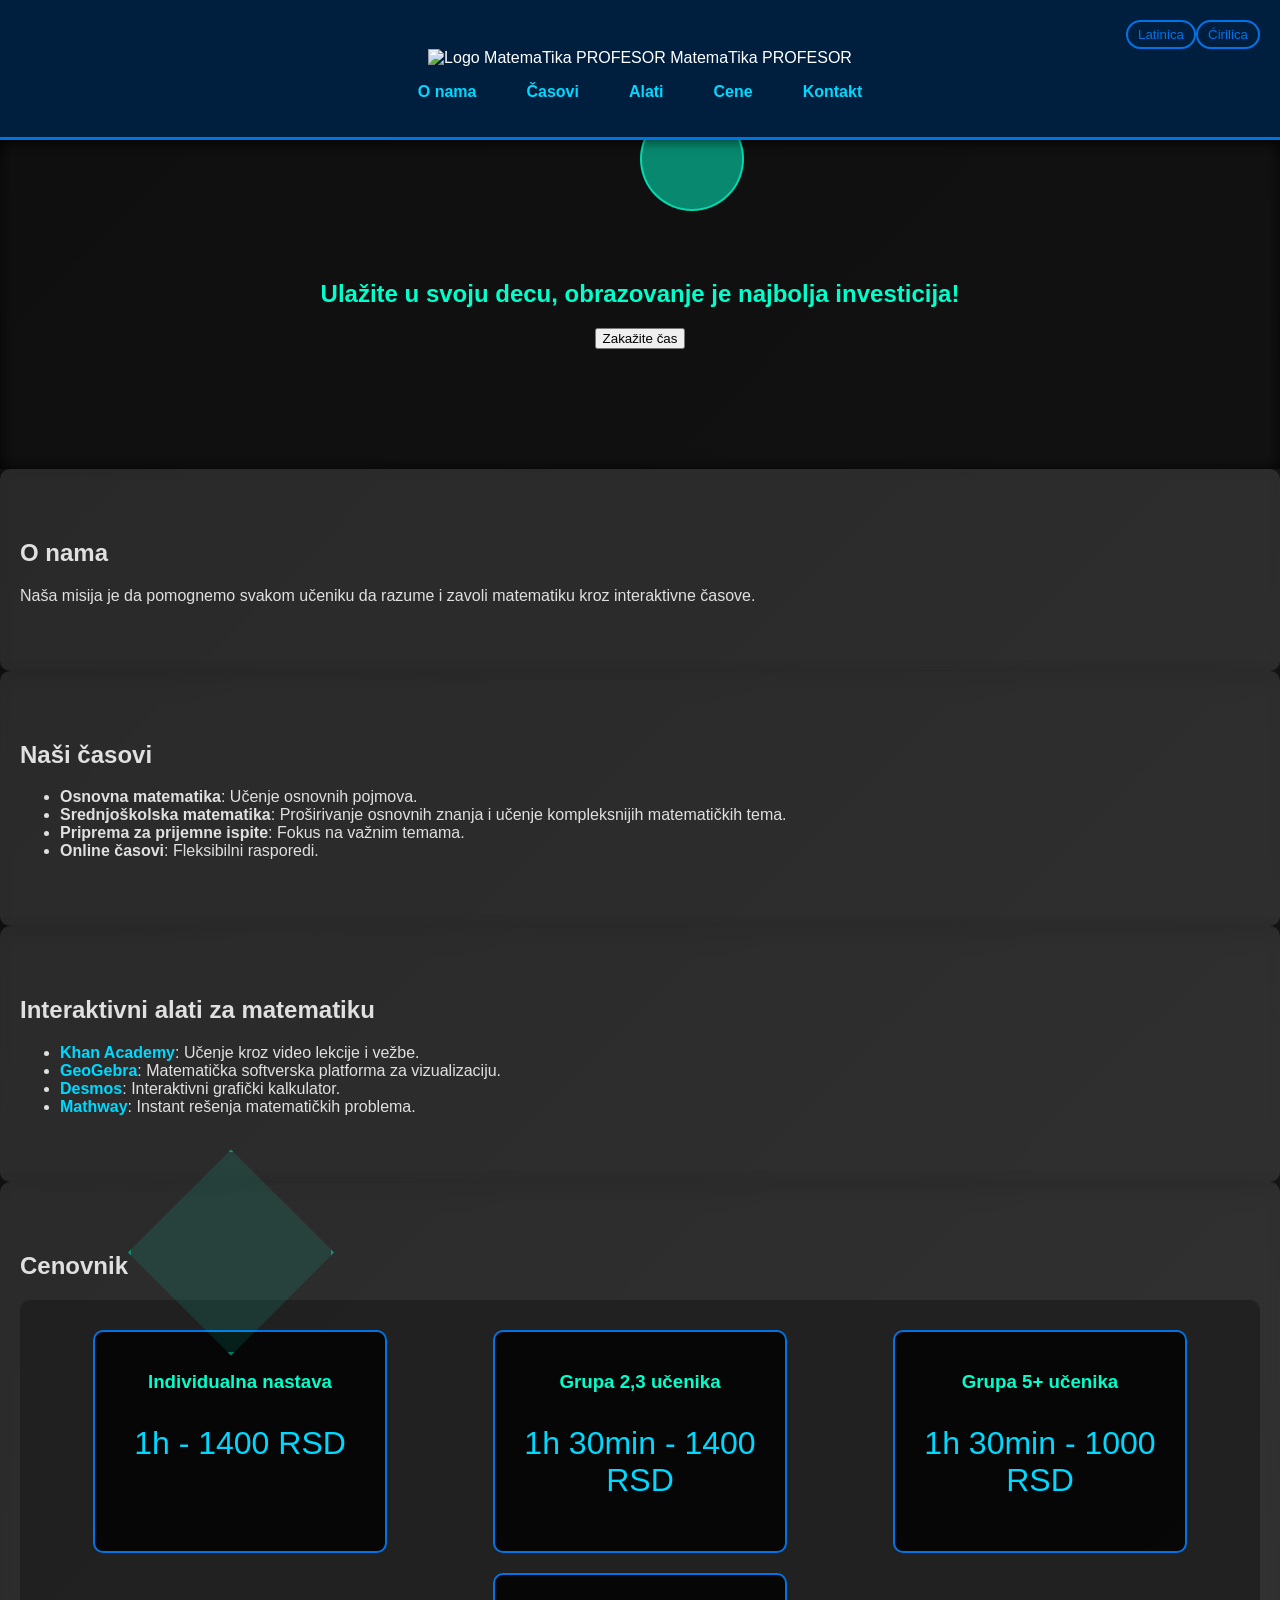
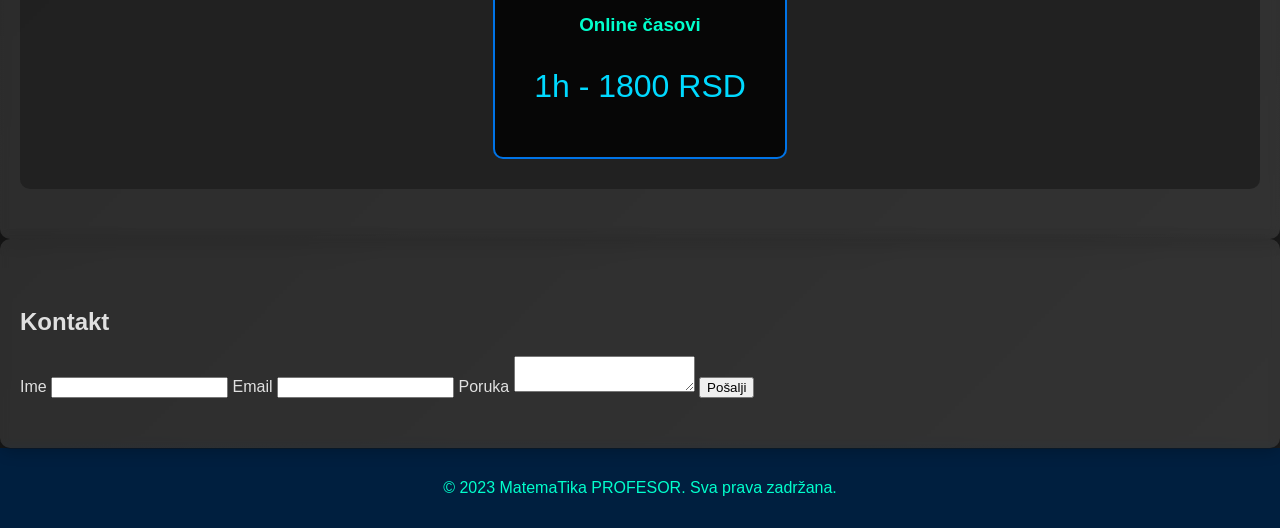
==== index.html @ aa25a159 "Update index.html" ====
<!DOCTYPE html>
<html lang="sr">
<head>
    <meta charset="UTF-8">
    <meta name="viewport" content="width=device-width, initial-scale=1.0">
    <title>MatemaTika PROFESOR</title>
    <link rel="stylesheet" href="sajt.css">
    <script src="https://cdn.jsdelivr.net/npm/emailjs-com@2.6.4/dist/email.min.js"></script>
</head>
<body class="latin">
    <header id="header">
        <div class="language-selection">
            <button id="latinButton" aria-label="Prebaci na latinicu">Latinica</button>
            <button id="cyrillicButton" aria-label="Prebaci na ćirilicu">Ćirilica</button>
        </div>
        <div class="logo">
            <img src="https://raw.githubusercontent.com/matematika-profesor/MatemaTika_PROFESOR/main/a.jpg" alt="Logo MatemaTika PROFESOR" class="logo-img">
            <span class="latin-text">MatemaTika PROFESOR</span>
            <span class="cyrillic-text hidden">МатемаТика ПРОФЕСОР</span>
        </div>
        <nav>
            <ul>
                <li><a href="#about" class="latin-text">O nama</a><a href="#about" class="cyrillic-text hidden">О нама</a></li>
                <li><a href="#lessons" class="latin-text">Časovi</a><a href="#lessons" class="cyrillic-text hidden">Часови</a></li>
                <li><a href="#tools" class="latin-text">Alati</a><a href="#tools" class="cyrillic-text hidden">Алат</a></li>
                <li><a href="#pricing" class="latin-text">Cene</a><a href="#pricing" class="cyrillic-text hidden">Цене</a></li>
                <li><a href="#contact" class="latin-text">Kontakt</a><a href="#contact" class="cyrillic-text hidden">Контакт</a></li>
            </ul>
        </nav>
    </header>

    <section class="hero" id="hero">
        <h1 class="latin-text">Ulažite u svoju decu, obrazovanje je najbolja investicija!</h1>
        <h1 class="cyrillic-text hidden">Улажите у своју децу, образовање је најбоља инвестиција!</h1>
        <button onclick="document.getElementById('contact').scrollIntoView();" class="latin-text">Zakažite čas</button>
        <button onclick="document.getElementById('contact').scrollIntoView();" class="cyrillic-text hidden">Закажите час</button>
    </section>

    <section id="about">
        <h2 class="latin-text">O nama</h2>
        <h2 class="cyrillic-text hidden">О нама</h2>
        <p class="latin-text">Naša misija je da pomognemo svakom učeniku da razume i zavoli matematiku kroz interaktivne časove.</p>
        <p class="cyrillic-text hidden">Наша мисија је да помогнемо сваком ученику да разуме и заволи математику кроз интерактивне часове.</p>
    </section>

    <section id="lessons">
        <h2 class="latin-text">Naši časovi</h2>
        <h2 class="cyrillic-text hidden">Наши часови</h2>
        <ul>
            <li class="latin-text"><strong>Osnovna matematika</strong>: Učenje osnovnih pojmova.</li>
            <li class="cyrillic-text hidden"><strong>Основна математика</strong>: Учeње основних појмова.</li>
            <li class="latin-text"><strong>Srednjoškolska matematika</strong>: Proširivanje osnovnih znanja i učenje kompleksnijih matematičkih tema.</li>
            <li class="cyrillic-text hidden"><strong>Средњошколска математика</strong>: Проширивање основних знања и учење комплекснијих математичких тема.</li>
            <li class="latin-text"><strong>Priprema za prijemne ispite</strong>: Fokus na važnim temama.</li>
            <li class="cyrillic-text hidden"><strong>Припрема за пријемне испите</strong>: Фокус на важним темама.</li>
            <li class="latin-text"><strong>Online časovi</strong>: Fleksibilni rasporedi.</li>
            <li class="cyrillic-text hidden"><strong>Онлайн часови</strong>: Флексибилни распореди.</li>
        </ul>
    </section>

    <section id="tools">
        <h2 class="latin-text">Interaktivni alati za matematiku</h2>
        <h2 class="cyrillic-text hidden">Интерактивни алати за математику</h2>
        <ul>
            <li class="latin-text"><a href="https://www.khanacademy.org/math" target="_blank">Khan Academy</a>: Učenje kroz video lekcije i vežbe.</li>
            <li class="cyrillic-text hidden"><a href="https://www.khanacademy.org/math" target="_blank">Khan Academy</a>: Учење кроз видео лекције и вежбе.</li>
            <li class="latin-text"><a href="https://www.geogebra.org/" target="_blank">GeoGebra</a>: Matematička softverska platforma za vizualizaciju.</li>
            <li class="cyrillic-text hidden"><a href="https://www.geogebra.org/" target="_blank">GeoGebra</a>: Математичка софтверска платформа за визуализацију.</li>
            <li class="latin-text"><a href="https://www.desmos.com/calculator" target="_blank">Desmos</a>: Interaktivni grafički kalkulator.</li>
            <li class="cyrillic-text hidden"><a href="https://www.desmos.com/calculator" target="_blank">Desmos</a>: Интерактивни графички калкулатор.</li>
            <li class="latin-text"><a href="https://www.mathway.com/" target="_blank">Mathway</a>: Instant rešenja matematičkih problema.</li>
            <li class="cyrillic-text hidden"><a href="https://www.mathway.com/" target="_blank">Mathway</a>: Инстант решења математичких проблема.</li>
        </ul>
    </section>

    <section id="pricing">
        <h2 class="latin-text">Cenovnik</h2>
        <h2 class="cyrillic-text hidden">Ценовник</h2>
        <div class="pricing-table">
            <div class="pricing-item">
                <h3 class="latin-text">Individualna nastava</h3>
                <h3 class="cyrillic-text hidden">Индивидуална настава</h3>
                <p class="price latin-text">1h - 1400 RSD</p>
                <p class="price cyrillic-text hidden">1h - 1400 РСД</p>
            </div>
            <div class="pricing-item">
                <h3 class="latin-text">Grupa 2,3 učenika</h3>
                <h3 class="cyrillic-text hidden">Група 2,3 ученика</h3>
                <p class="price latin-text">1h 30min - 1400 RSD</p>
                <p class="price cyrillic-text hidden">1h 30min - 1400 РСД</p>
            </div>
            <div class="pricing-item">
                <h3 class="latin-text">Grupa 5+ učenika</h3>
                <h3 class="cyrillic-text hidden">Група 5+ ученика</h3>
                <p class="price latin-text">1h 30min - 1000 RSD</p>
                <p class="price cyrillic-text hidden">1h 30min - 1000 РСД</p>
            </div>
            <div class="pricing-item">
                <h3 class="latin-text">Online časovi</h3>
                <h3 class="cyrillic-text hidden">Онлайн часови</h3>
                <p class="price latin-text">1h - 1800 RSD</p>
                <p class="price cyrillic-text hidden">1h - 1800 РСД</p>
            </div>
        </div>
    </section>

    <section id="contact">
        <h2 class="latin-text">Kontakt</h2>
        <h2 class="cyrillic-text hidden">Контакт</h2>
        <form id="contactForm">
            <label for="name" class="latin-text">Ime</label>
            <label for="name" class="cyrillic-text hidden">Име</label>
            <input type="text" id="name" name="name" required>
            <label for="email" class="latin-text">Email</label>
            <label for="email" class="cyrillic-text hidden">Email</label>
            <input type="email" id="email" name="email" required>
            <label for="message" class="latin-text">Poruka</label>
            <label for="message" class="cyrillic-text hidden">Порука</label>
            <textarea id="message" name="message" required></textarea>
            <button type="submit" class="latin-text">Pošalji</button>
            <button type="submit" class="cyrillic-text hidden">Пошаљи</button>
        </form>
    </section>

    <footer>
        <p class="latin-text">© 2023 MatemaTika PROFESOR. Sva prava zadržana.</p>
        <p class="cyrillic-text hidden">© 2024 МатемаТика ПРОФЕСОР. Сва права задржана.</p>
    </footer>

    <script>
        // Postavka emailjs
        (function(){
            emailjs.init("wcqOEJyjlrYsSLiWn");
        })();

        // Prebacivanje jezika
        const latinButton = document.getElementById('latinButton');
        const cyrillicButton = document.getElementById('cyrillicButton');

        latinButton.addEventListener('click', () => {
            document.body.classList.remove('cyrillic');
            document.body.classList.add('latin');
            toggleLanguage('latin');
        });

        cyrillicButton.addEventListener('click', () => {
            document.body.classList.remove('latin');
            document.body.classList.add('cyrillic');
            toggleLanguage('cyrillic');
        });

        function toggleLanguage(language) {
            const latinTexts = document.querySelectorAll('.latin-text');
            const cyrillicTexts = document.querySelectorAll('.cyrillic-text');

            latinTexts.forEach(el => el.classList.toggle('hidden', language !== 'latin'));
            cyrillicTexts.forEach(el => el.classList.toggle('hidden', language !== 'cyrillic'));
        }

        // Funkcija za slanje emaila
        document.getElementById('contactForm').addEventListener('submit', function(event) {
            event.preventDefault();
            emailjs.sendForm('service_fz4p15g', 'template_2tdh4b6', this)
                .then(function() {
                    alert('Poruka je uspešno poslata!');
                }, function(error) {
                    alert('Greška prilikom slanja poruke: ' + JSON.stringify(error));
                });
        });
    </script>
</body>
</html>
---- sajt.css ----
/* Osnovni stilovi */
body {
    font-family: 'Orbitron', sans-serif;
    background: linear-gradient(135deg, #0f0f0f, #1c1c1c);
    color: #e0e0e0;
    margin: 0;
    padding: 0;
}

header {
    background-color: #001f3f;
    padding: 20px;
    color: white;
    text-align: center;
    position: relative;
    z-index: 2;
    border-bottom: 3px solid #0073e6;
    box-shadow: 0 2px 10px rgba(0, 0, 0, 0.5);
}

.language-selection {
    display: flex;
    justify-content: flex-end;
}

.language-selection button {
    background: none;
    border: 2px solid #0073e6;
    color: #0073e6;
    padding: 5px 10px;
    border-radius: 30px;
    cursor: pointer;
    transition: background 0.3s ease, color 0.3s ease;
}

.language-selection button:hover {
    background-color: #0073e6;
    color: #fff;
}

nav ul {
    list-style-type: none;
    padding: 0;
    display: flex;
    justify-content: center;
    gap: 20px;
}

nav ul li {
    display: inline;
    margin: 0 15px;
}

a {
    color: #00d9ff;
    text-decoration: none;
    font-weight: bold;
    transition: color 0.3s ease, text-shadow 0.3s ease;
}

a:hover {
    color: #00ffcc;
    text-shadow: 0 0 5px #00ffcc, 0 0 10px #00ffcc;
}

.hero {
    background-image: url('https://raw.githubusercontent.com/matematika-profesor/MatemaTika_PROFESOR/main/math-background.jpg');
    background-size: cover;
    color: #00ffcc;
    padding: 120px 20px;
    text-align: center;
    position: relative;
    z-index: 1;
    box-shadow: inset 0 0 15px rgba(0, 0, 0, 0.7);
}

.hero::before {
    content: '';
    position: absolute;
    top: 0;
    left: 0;
    width: 100%;
    height: 100%;
    background: rgba(0, 0, 0, 0.6);
    z-index: -1;
}

section {
    padding: 50px 20px;
    position: relative;
    background-color: rgba(255, 255, 255, 0.1);
    backdrop-filter: blur(5px);
    border-radius: 10px;
    box-shadow: 0 4px 15px rgba(0, 0, 0, 0.2);
}

.pricing-table {
    display: flex;
    justify-content: space-around;
    flex-wrap: wrap;
    background: rgba(31, 31, 31, 0.8);
    padding: 20px;
    border-radius: 10px;
}

.pricing-item {
    border: 2px solid #0073e6;
    border-radius: 10px;
    padding: 20px;
    margin: 10px;
    text-align: center;
    width: 250px;
    background-color: rgba(0, 0, 0, 0.8);
    color: #00ffcc;
    transition: transform 0.3s ease;
}

.pricing-item:hover {
    transform: scale(1.05);
}

.price {
    font-size: 2em;
    color: #00d9ff;
}

footer {
    background-color: #001f3f;
    color: #00ffcc;
    text-align: center;
    padding: 15px;
}

/* Animacije i geometrijski oblici */
.hero::after {
    content: '';
    position: absolute;
    top: -10%;
    left: 50%;
    width: 100px;
    height: 100px;
    background: rgba(0, 255, 204, 0.5);
    border: 2px solid rgba(0, 255, 204, 0.7);
    border-radius: 50%;
    animation: spin 15s linear infinite;
}

@keyframes spin {
    0% { transform: rotate(0deg) translateX(150px); }
    100% { transform: rotate(360deg) translateX(150px); }
}

.pricing-table::before {
    content: '';
    position: absolute;
    top: -5%;
    left: 10%;
    width: 200px;
    height: 200px;
    background: rgba(0, 255, 204, 0.1);
    border: 3px solid rgba(0, 255, 204, 0.4);
    clip-path: polygon(50% 0%, 100% 50%, 50% 100%, 0% 50%);
    animation: float-shape 10s ease-in-out infinite alternate;
}

@keyframes float-shape {
    from { transform: translateY(-20px); }
    to { transform: translateY(20px); }
}

/* Dodaj .hidden klasu */
.hidden {
    display: none;
}
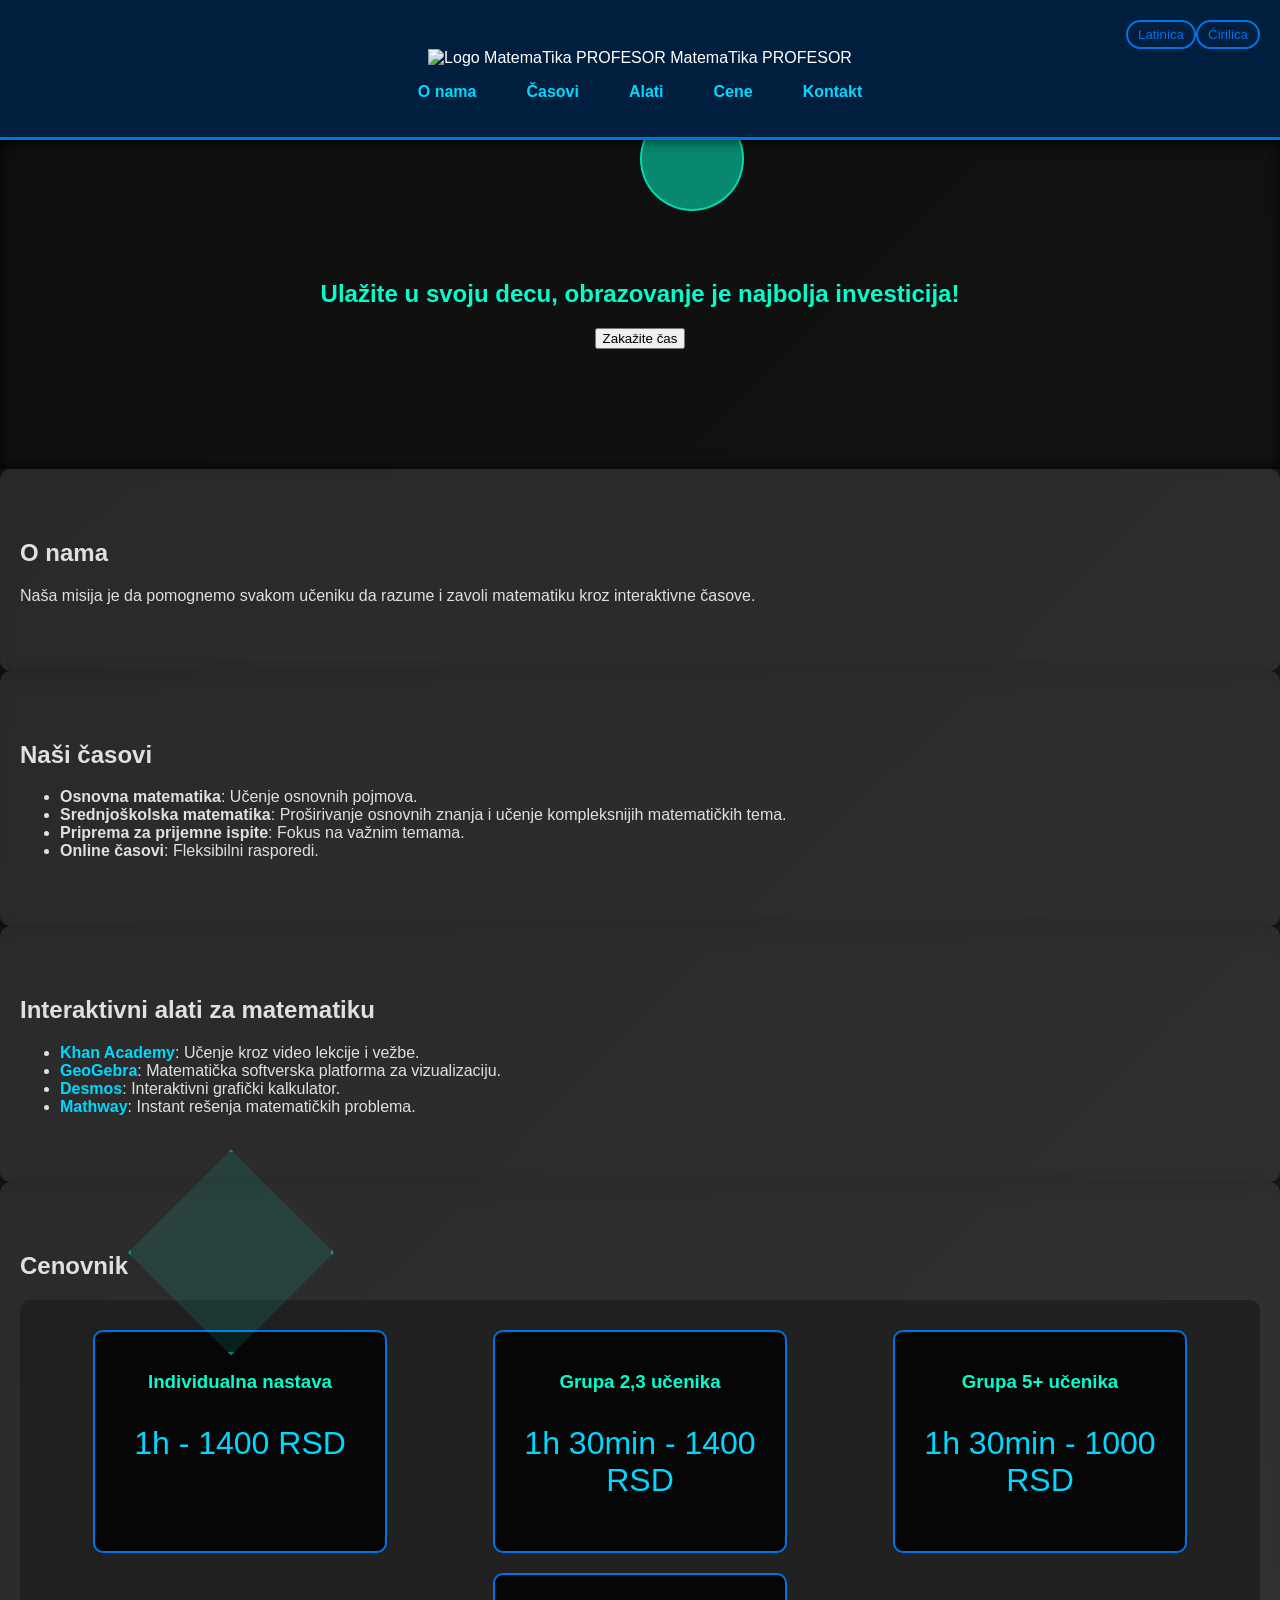
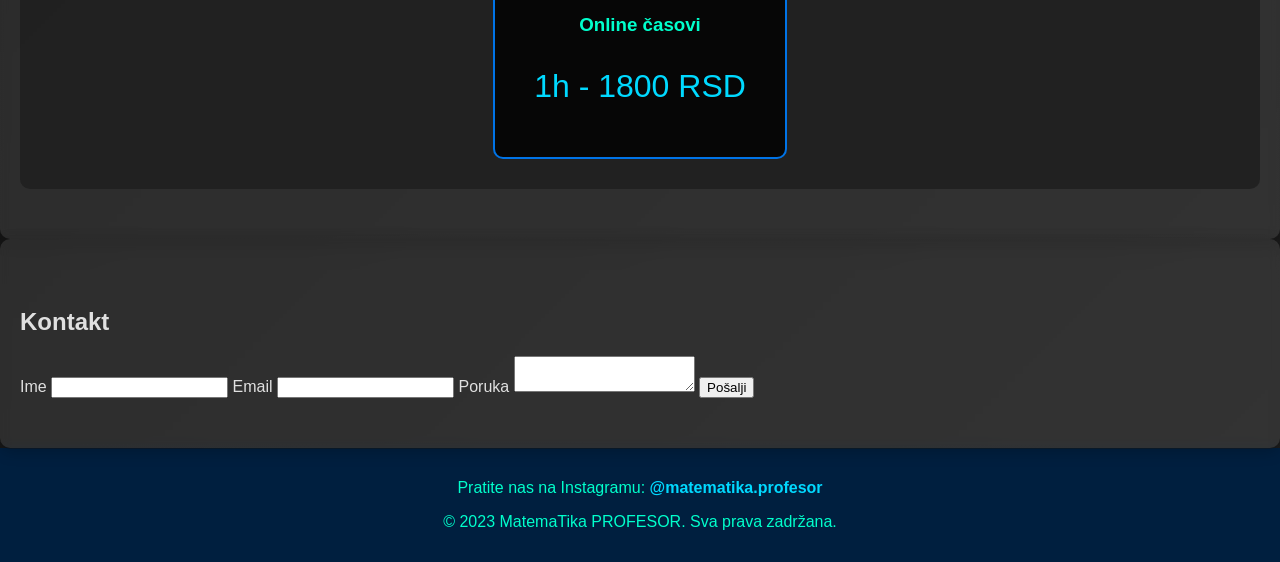
==== commit fe169323: "Update index.html" ====
--- a/index.html
+++ b/index.html
@@ -123,6 +123,8 @@
     </section>
 
     <footer>
+        <p class="latin-text">Pratite nas na Instagramu: <a href="https://www.instagram.com/matematika.profesor" target="_blank">@matematika.profesor</a></p>
+        <p class="cyrillic-text hidden">Пратите нас на Инстаграму: <a href="https://www.instagram.com/matematika.profesor" target="_blank">@matematika.profesor</a></p>
         <p class="latin-text">© 2023 MatemaTika PROFESOR. Sva prava zadržana.</p>
         <p class="cyrillic-text hidden">© 2024 МатемаТика ПРОФЕСОР. Сва права задржана.</p>
     </footer>
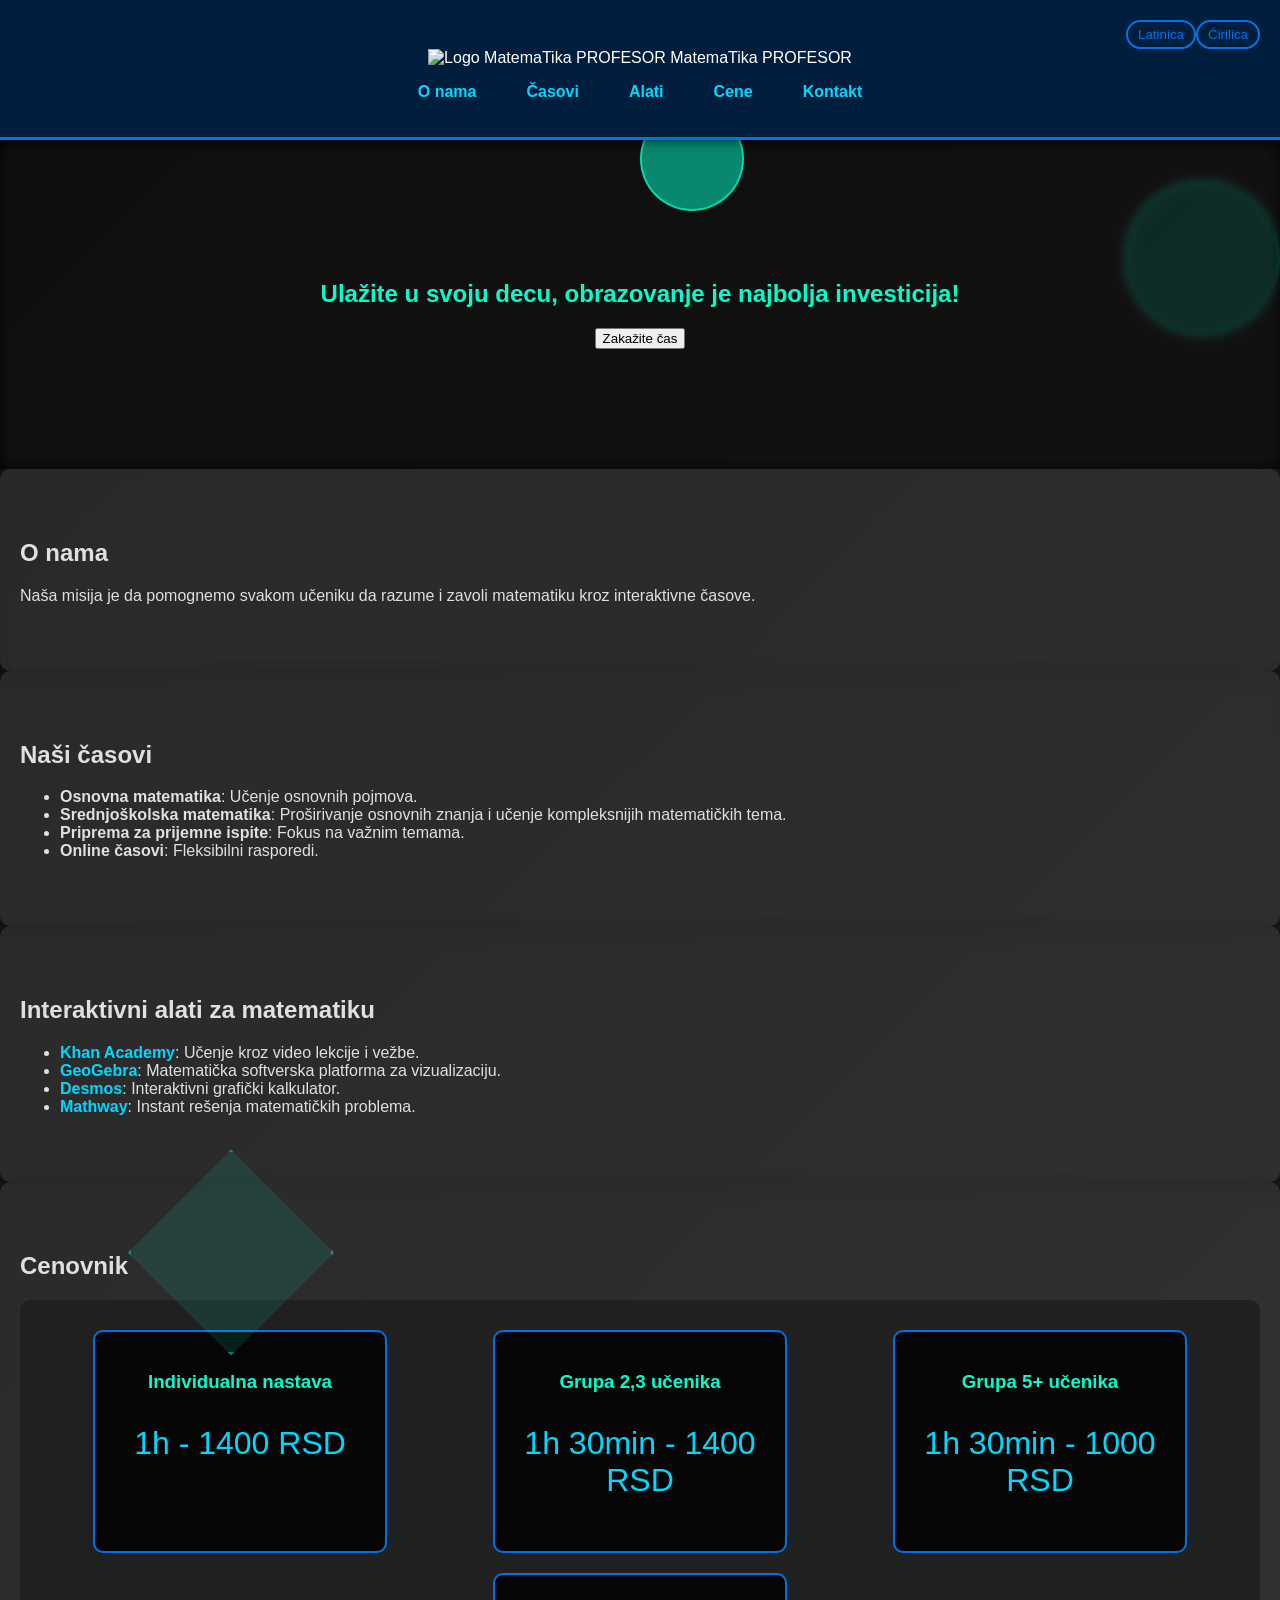
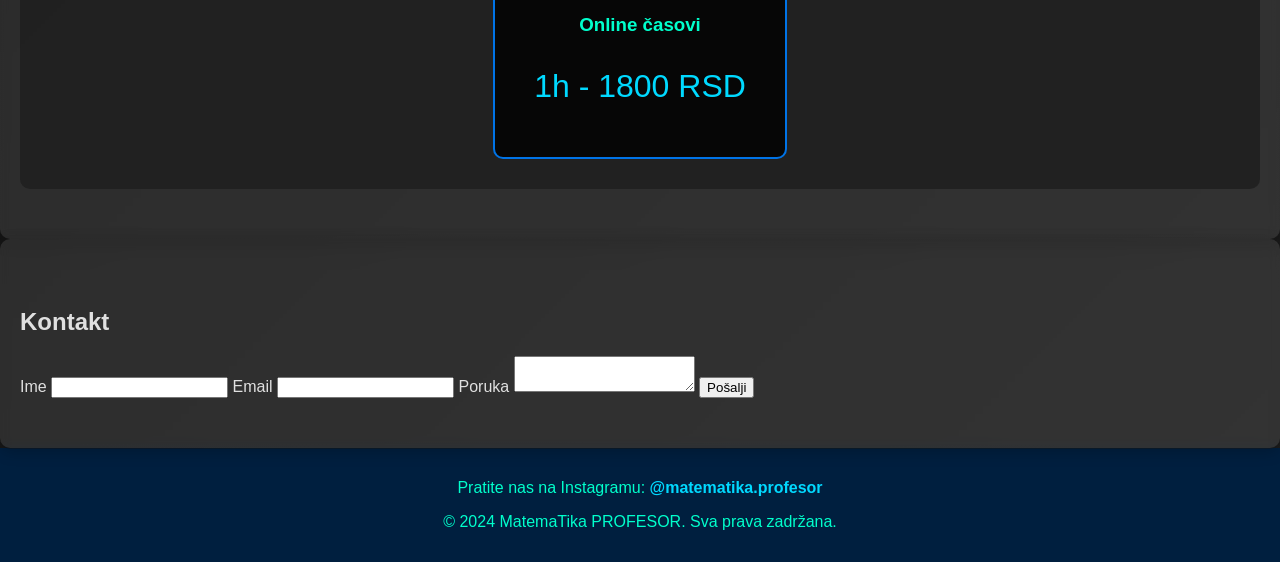
==== commit 63577072: "Update index.html" ====
--- a/index.html
+++ b/index.html
@@ -104,6 +104,9 @@
         </div>
     </section>
 
+    <div class="geometric-shape"></div>
+
+
     <section id="contact">
         <h2 class="latin-text">Kontakt</h2>
         <h2 class="cyrillic-text hidden">Контакт</h2>
@@ -125,7 +128,7 @@
     <footer>
         <p class="latin-text">Pratite nas na Instagramu: <a href="https://www.instagram.com/matematika.profesor" target="_blank">@matematika.profesor</a></p>
         <p class="cyrillic-text hidden">Пратите нас на Инстаграму: <a href="https://www.instagram.com/matematika.profesor" target="_blank">@matematika.profesor</a></p>
-        <p class="latin-text">© 2023 MatemaTika PROFESOR. Sva prava zadržana.</p>
+        <p class="latin-text">© 2024 MatemaTika PROFESOR. Sva prava zadržana.</p>
         <p class="cyrillic-text hidden">© 2024 МатемаТика ПРОФЕСОР. Сва права задржана.</p>
     </footer>
 
--- a/sajt.css
+++ b/sajt.css
@@ -94,6 +94,24 @@
     box-shadow: 0 4px 15px rgba(0, 0, 0, 0.2);
 }
 
+/* Dodavanje geometrijskog oblika sa animacijom */
+.geometric-shape {
+    position: absolute;
+    top: 20%;
+    right: 0;
+    width: 150px;
+    height: 150px;
+    background: rgba(0, 255, 204, 0.3);
+    border: 3px solid rgba(0, 255, 204, 0.7);
+    border-radius: 50%;
+    animation: float-shape 3s ease-in-out infinite alternate;
+}
+
+@keyframes float-shape {
+    from { transform: translateY(-10px); }
+    to { transform: translateY(10px); }
+}
+
 .pricing-table {
     display: flex;
     justify-content: space-around;
@@ -163,12 +181,29 @@
     animation: float-shape 10s ease-in-out infinite alternate;
 }
 
-@keyframes float-shape {
-    from { transform: translateY(-20px); }
-    to { transform: translateY(20px); }
-}
-
 /* Dodaj .hidden klasu */
 .hidden {
     display: none;
 }
+
+/* Responsivnost */
+@media (max-width: 768px) {
+    .hero {
+        padding: 80px 10px;
+    }
+
+    .pricing-table {
+        flex-direction: column;
+        align-items: center;
+    }
+
+    .pricing-item {
+        width: 90%;
+    }
+
+    .geometric-shape {
+        width: 100px;
+        height: 100px;
+        top: 10%;
+    }
+}
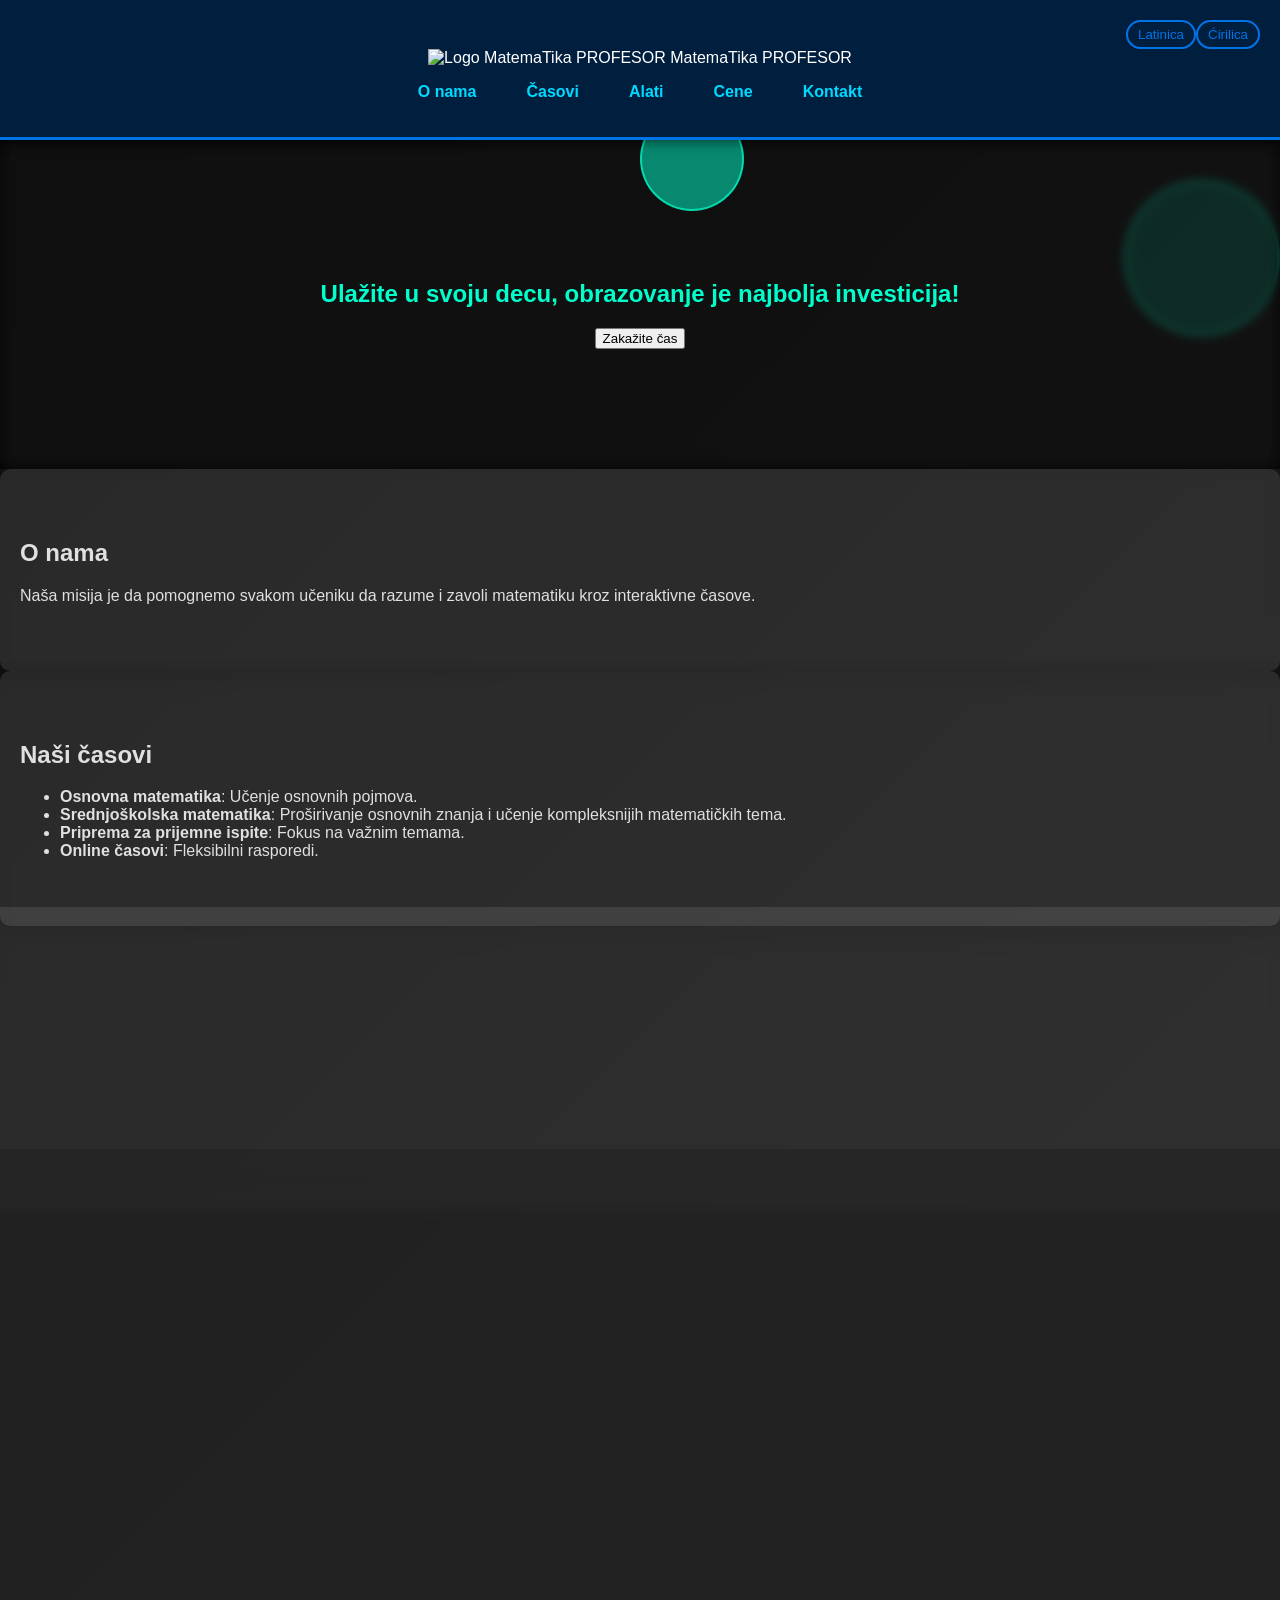
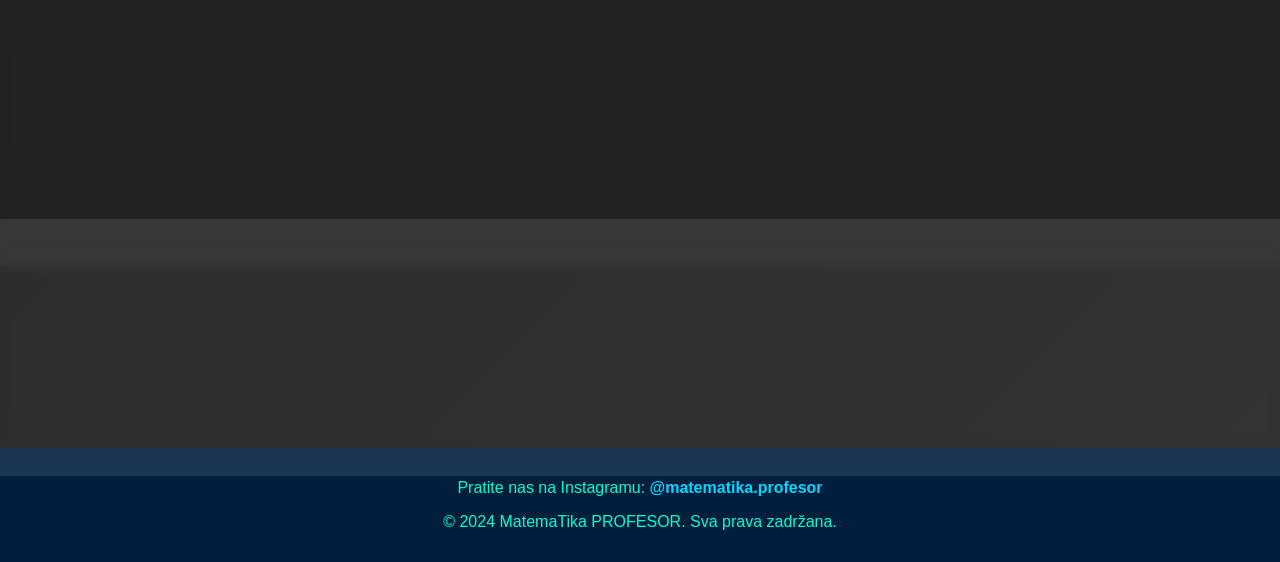
==== commit 62708d33: "Update index.html" ====
--- a/index.html
+++ b/index.html
@@ -102,6 +102,11 @@
                 <p class="price cyrillic-text hidden">1h - 1800 РСД</p>
             </div>
         </div>
+        <div class="additional-shapes">
+    <div class="rectangle"></div>
+    <div class="triangle"></div>
+</div>
+
     </section>
 
     <div class="geometric-shape"></div>
@@ -123,7 +128,7 @@
             <button type="submit" class="latin-text">Pošalji</button>
             <button type="submit" class="cyrillic-text hidden">Пошаљи</button>
         </form>
-    </section>
+       </section>
 
     <footer>
         <p class="latin-text">Pratite nas na Instagramu: <a href="https://www.instagram.com/matematika.profesor" target="_blank">@matematika.profesor</a></p>
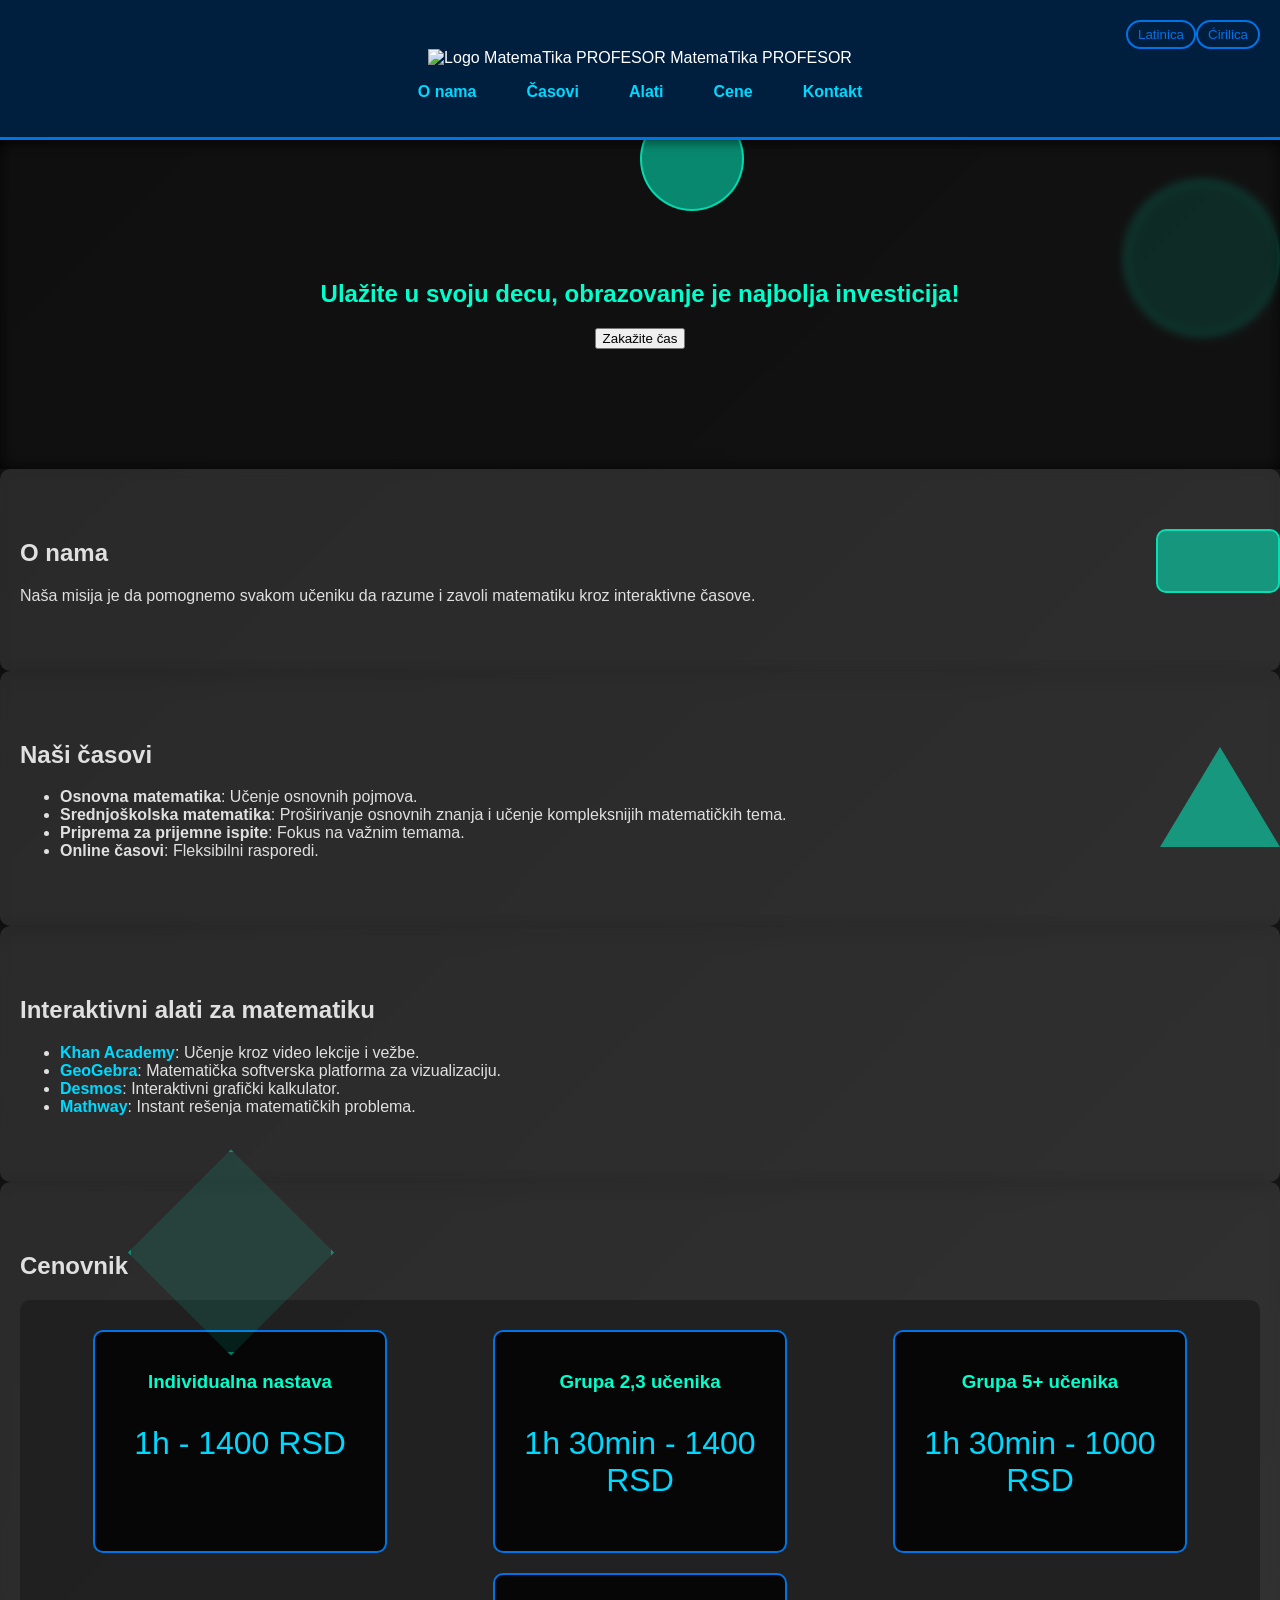
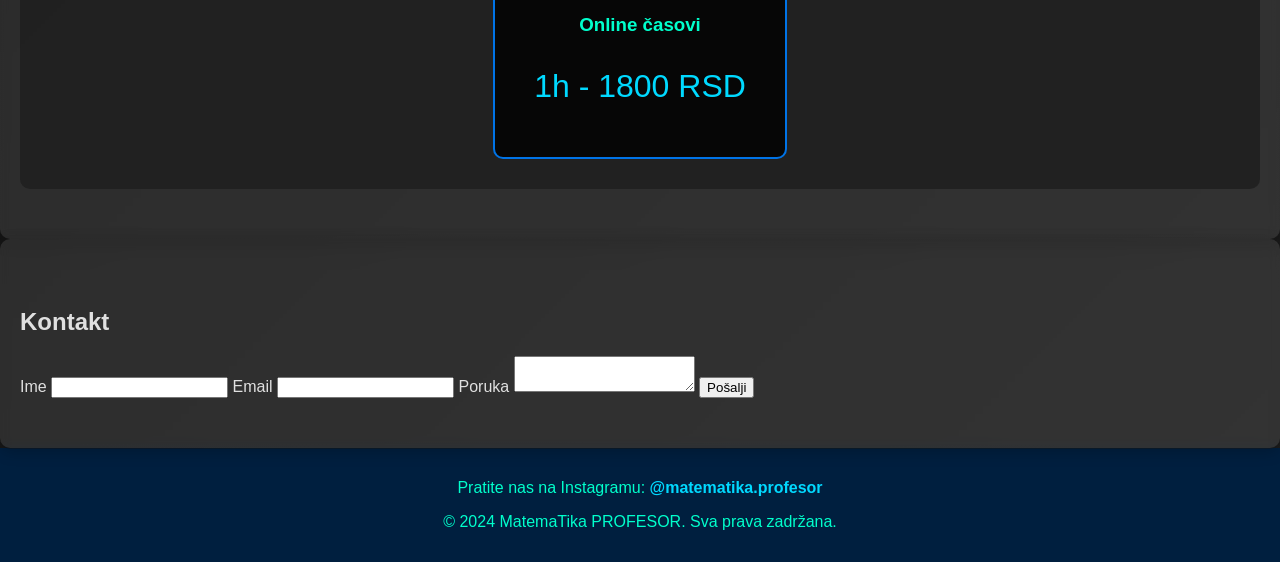
==== commit df842cce: "Update index.html" ====
--- a/index.html
+++ b/index.html
@@ -41,6 +41,11 @@
         <h2 class="cyrillic-text hidden">О нама</h2>
         <p class="latin-text">Naša misija je da pomognemo svakom učeniku da razume i zavoli matematiku kroz interaktivne časove.</p>
         <p class="cyrillic-text hidden">Наша мисија је да помогнемо сваком ученику да разуме и заволи математику кроз интерактивне часове.</p>
+
+         <div class="additional-shapes">
+    <div class="rectangle"></div>
+    
+</div>
     </section>
 
     <section id="lessons">
@@ -56,6 +61,11 @@
             <li class="latin-text"><strong>Online časovi</strong>: Fleksibilni rasporedi.</li>
             <li class="cyrillic-text hidden"><strong>Онлайн часови</strong>: Флексибилни распореди.</li>
         </ul>
+
+         <div class="additional-shapes">
+    
+    <div class="triangle"></div>
+</div>
     </section>
 
     <section id="tools">
@@ -102,10 +112,7 @@
                 <p class="price cyrillic-text hidden">1h - 1800 РСД</p>
             </div>
         </div>
-        <div class="additional-shapes">
-    <div class="rectangle"></div>
-    <div class="triangle"></div>
-</div>
+       
 
     </section>
 
--- a/sajt.css
+++ b/sajt.css
@@ -180,6 +180,83 @@
     clip-path: polygon(50% 0%, 100% 50%, 50% 100%, 0% 50%);
     animation: float-shape 10s ease-in-out infinite alternate;
 }
+.additional-shapes {
+    position: absolute;
+    top: 30%;
+    right: 0;
+    display: flex;
+    flex-direction: column;
+    gap: 20px;
+}
+
+.rectangle {
+    width: 120px;
+    height: 60px;
+    background: rgba(0, 255, 204, 0.5);
+    border: 2px solid rgba(0, 255, 204, 0.7);
+    border-radius: 10px;
+    animation: pulse 2s infinite alternate;
+}
+
+.triangle {
+    width: 0;
+    height: 0;
+    border-left: 60px solid transparent;
+    border-right: 60px solid transparent;
+    border-bottom: 100px solid rgba(0, 255, 204, 0.5);
+    animation: float 2s infinite alternate;
+}
+
+.additional-shapes {
+    position: absolute;
+    top: 30%;
+    right: 0;
+    display: flex;
+    flex-direction: column;
+    gap: 20px;
+}
+
+.rectangle {
+    width: 120px;
+    height: 60px;
+    background: rgba(0, 255, 204, 0.5);
+    border: 2px solid rgba(0, 255, 204, 0.7);
+    border-radius: 10px;
+    animation: pulse 2s infinite alternate;
+}
+
+.triangle {
+    width: 0;
+    height: 0;
+    border-left: 60px solid transparent;
+    border-right: 60px solid transparent;
+    border-bottom: 100px solid rgba(0, 255, 204, 0.5);
+    animation: float 2s infinite alternate;
+}
+
+/* Animacije */
+@keyframes pulse {
+    0% { transform: scale(1); }
+    100% { transform: scale(1.1); }
+}
+
+@keyframes float {
+    0% { transform: translateY(-10px); }
+    100% { transform: translateY(10px); }
+}
+
+
+/* Animacije */
+@keyframes pulse {
+    0% { transform: scale(1); }
+    100% { transform: scale(1.1); }
+}
+
+@keyframes float {
+    0% { transform: translateY(-10px); }
+    100% { transform: translateY(10px); }
+}
+
 
 /* Dodaj .hidden klasu */
 .hidden {
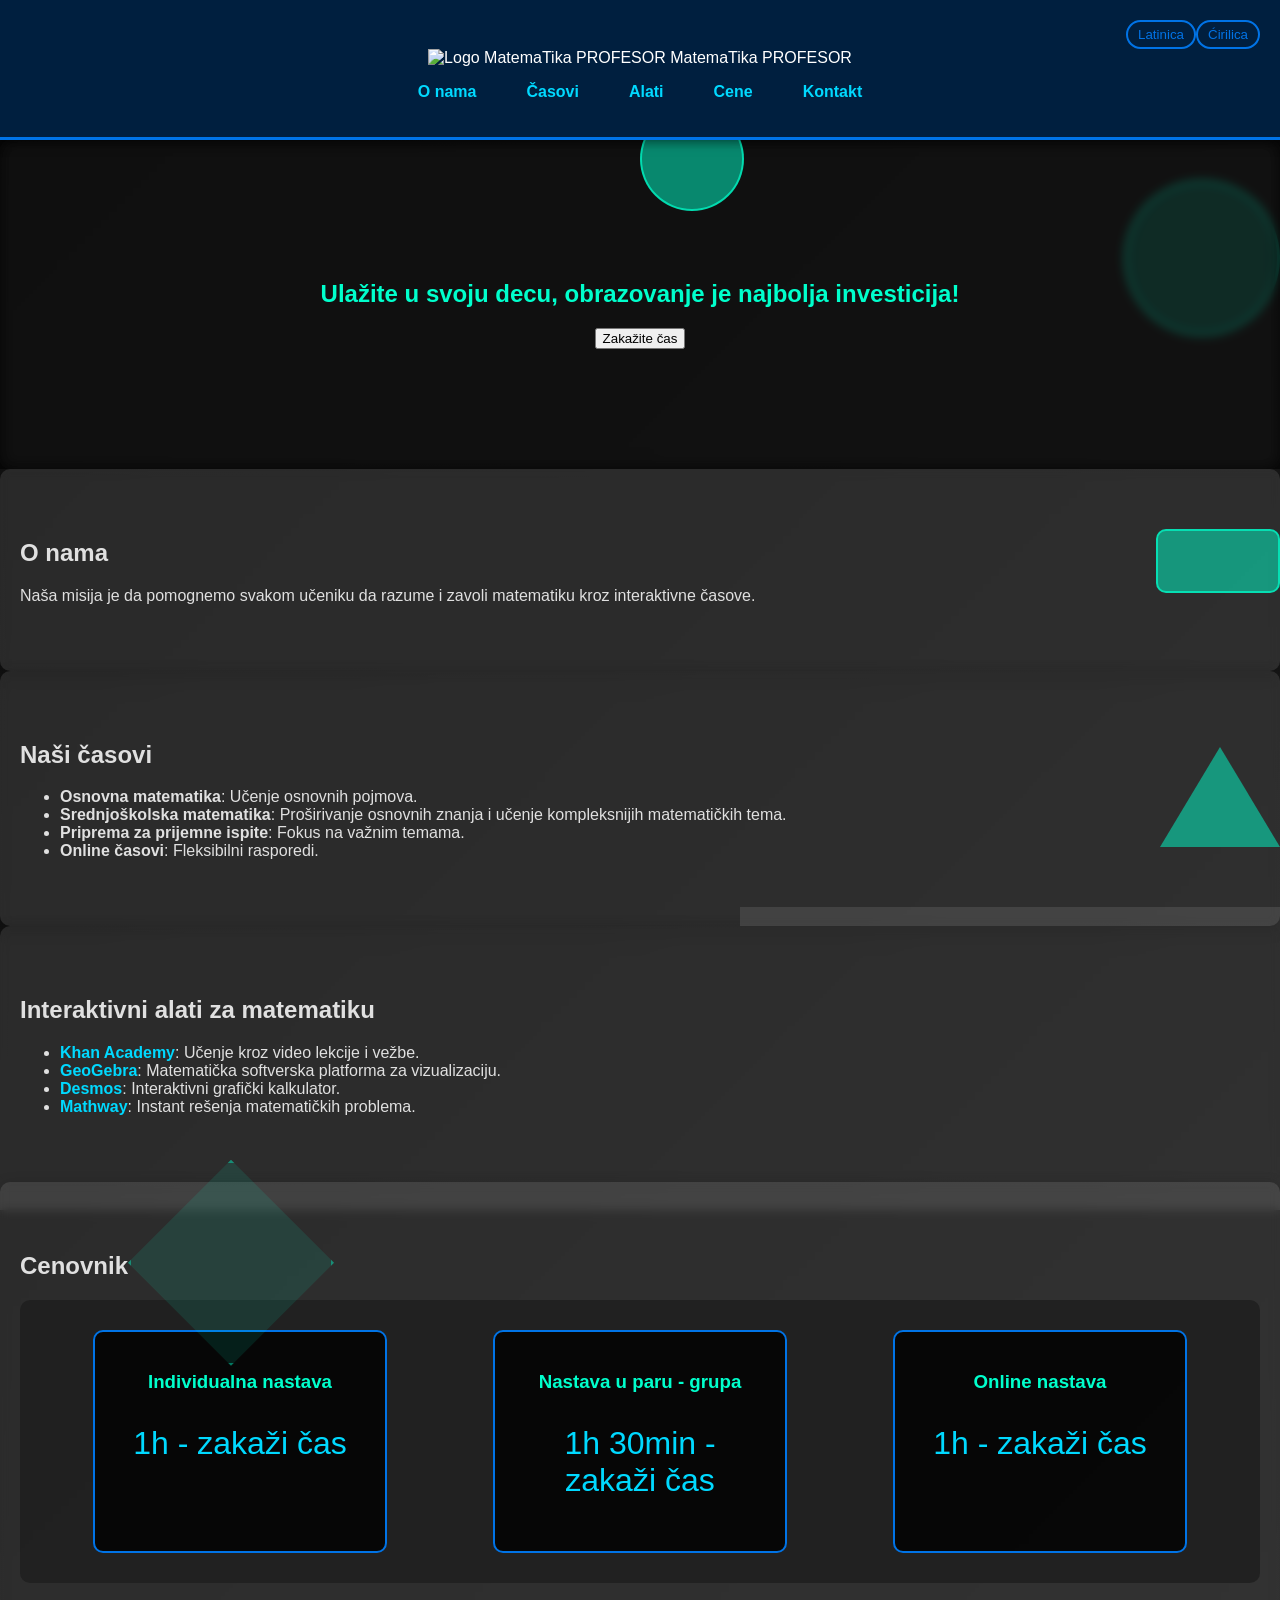
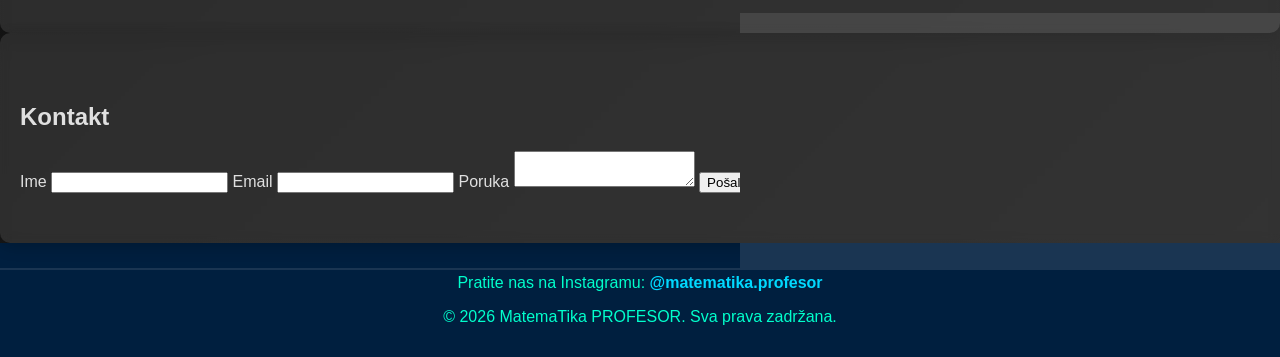
==== commit 150ae001: "Update index.html промена цене часова" ====
--- a/index.html
+++ b/index.html
@@ -90,26 +90,20 @@
             <div class="pricing-item">
                 <h3 class="latin-text">Individualna nastava</h3>
                 <h3 class="cyrillic-text hidden">Индивидуална настава</h3>
-                <p class="price latin-text">1h - 1400 RSD</p>
-                <p class="price cyrillic-text hidden">1h - 1400 РСД</p>
+                <p class="price latin-text">1h - zakaži čas</p>
+                <p class="price cyrillic-text hidden">1h - закажи час</p>
             </div>
             <div class="pricing-item">
-                <h3 class="latin-text">Grupa 2,3 učenika</h3>
-                <h3 class="cyrillic-text hidden">Група 2,3 ученика</h3>
-                <p class="price latin-text">1h 30min - 1400 RSD</p>
-                <p class="price cyrillic-text hidden">1h 30min - 1400 РСД</p>
+                <h3 class="latin-text">Nastava u paru - grupa</h3>
+                <h3 class="cyrillic-text hidden">Настава у пару - група</h3>
+                <p class="price latin-text">1h 30min - zakaži čas</p>
+                <p class="price cyrillic-text hidden">1h 30min - закажи час</p>
             </div>
             <div class="pricing-item">
-                <h3 class="latin-text">Grupa 5+ učenika</h3>
-                <h3 class="cyrillic-text hidden">Група 5+ ученика</h3>
-                <p class="price latin-text">1h 30min - 1000 RSD</p>
-                <p class="price cyrillic-text hidden">1h 30min - 1000 РСД</p>
-            </div>
-            <div class="pricing-item">
-                <h3 class="latin-text">Online časovi</h3>
-                <h3 class="cyrillic-text hidden">Онлайн часови</h3>
-                <p class="price latin-text">1h - 1800 RSD</p>
-                <p class="price cyrillic-text hidden">1h - 1800 РСД</p>
+                <h3 class="latin-text">Online nastava</h3>
+                <h3 class="cyrillic-text hidden">Онлайн настава</h3>
+                <p class="price latin-text">1h - zakaži čas</p>
+                <p class="price cyrillic-text hidden">1h - закажи час</p>
             </div>
         </div>
        
@@ -135,13 +129,19 @@
             <button type="submit" class="latin-text">Pošalji</button>
             <button type="submit" class="cyrillic-text hidden">Пошаљи</button>
         </form>
+
+        <div id="form-response"></div>
        </section>
 
+
+
+
+    
     <footer>
         <p class="latin-text">Pratite nas na Instagramu: <a href="https://www.instagram.com/matematika.profesor" target="_blank">@matematika.profesor</a></p>
         <p class="cyrillic-text hidden">Пратите нас на Инстаграму: <a href="https://www.instagram.com/matematika.profesor" target="_blank">@matematika.profesor</a></p>
-        <p class="latin-text">© 2024 MatemaTika PROFESOR. Sva prava zadržana.</p>
-        <p class="cyrillic-text hidden">© 2024 МатемаТика ПРОФЕСОР. Сва права задржана.</p>
+        <p class="latin-text">© 2026 MatemaTika PROFESOR. Sva prava zadržana.</p>
+        <p class="cyrillic-text hidden">© 2026 МатемаТика ПРОФЕСОР. Сва права задржана.</p>
     </footer>
 
     <script>
--- a/sajt.css
+++ b/sajt.css
@@ -284,3 +284,32 @@
         top: 10%;
     }
 }
+/* Tvoji postojeći stilovi */
+
+/* Dodavanje responsivnih stilova */
+@media (max-width: 768px) {
+    header {
+        flex-direction: column; /* Menjamo raspored elemenata */
+        align-items: center; /* Centriramo sadržaj */
+    }
+    
+    .language-selection {
+        margin-bottom: 10px; /* Razmak između jezika i loga */
+    }
+    
+    .logo {
+        margin-bottom: 15px; /* Razmak između loga i navigacije */
+    }
+    
+    nav ul {
+        flex-direction: column; /* Menjamo raspored navigacije */
+        padding: 0;
+    }
+    
+    nav ul li {
+        margin: 5px 0; /* Razmak između stavki menija */
+    }
+}
+
+/* Ostali stilovi */
+
